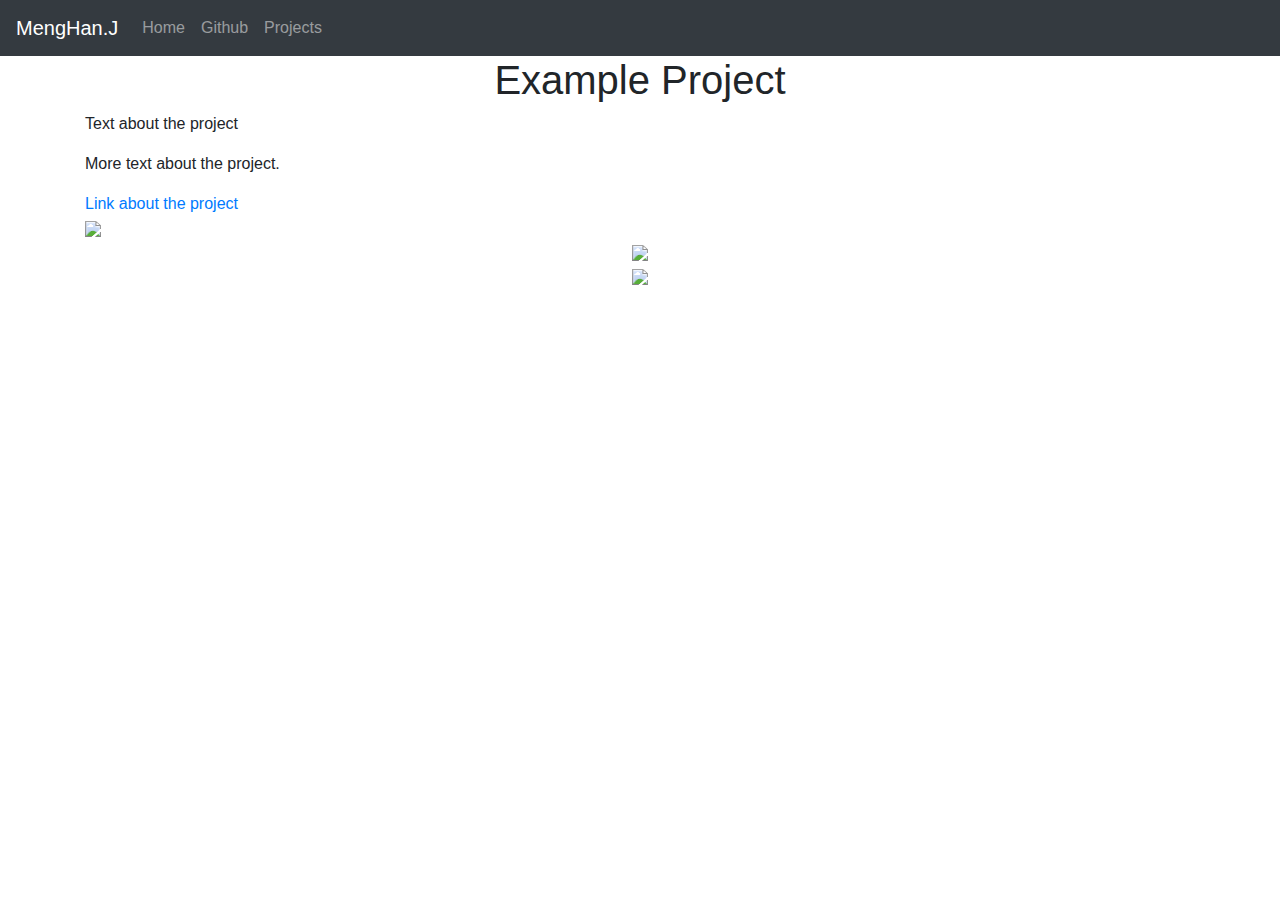
==== projects/cyoa.html @ 823e7ece "new file cyoa.html" ====
<!DOCTYPE html>
<html lang="en">

<head>
    <title class="owner-name">#</title>
    <meta charset="utf-8">
    <meta name="viewport" content="width=device-width, initial-scale=1">
    <link rel="stylesheet" href="https://stackpath.bootstrapcdn.com/bootstrap/4.3.1/css/bootstrap.min.css">
    <link href="https://fonts.googleapis.com/css?family=Montserrat" rel="stylesheet">
    <link rel="stylesheet" href="../style.css" type="text/css">
    <script src="https://code.jquery.com/jquery-3.3.1.slim.min.js"></script>
    <script src="https://cdnjs.cloudflare.com/ajax/libs/popper.js/1.14.7/umd/popper.min.js"></script>
    <script src="https://stackpath.bootstrapcdn.com/bootstrap/4.3.1/js/bootstrap.min.js"></script>

</head>

<body>

    <!-- Navbar -->

    <nav class="navbar navbar-expand-lg navbar-dark bg-dark">
        <a class="navbar-brand owner-name" href="#"></a>
        <button class="navbar-toggler" type="button" data-toggle="collapse" data-target="#navbarSupportedContent" aria-controls="navbarSupportedContent" aria-expanded="false" aria-label="Toggle navigation">
            <span class="navbar-toggler-icon"></span>
        </button>

        <div class="collapse navbar-collapse" id="navbarSupportedContent">
            <ul class="navbar-nav mr-auto">
                <li class="nav-item">
                    <a class="nav-link" href="../index.html">Home</a>
                </li>
                <li class="nav-item">
                    <a class="nav-link" href="#" id="github" target="_blank">Github</a>
                </li>
                <li class="nav-item">
                    <a class="nav-link" href="../index.html#projects">Projects</a>
                </li>
            </ul>
        </div>
    </nav>

    <!-- First Container -->
    <div class="container-fluid bg-1">
        <div class="container">

            <h1 class="margin text-center">Example Project</h1>
            <p>Text about the project</p>
            <p>More text about the project.</p>
            <a href="#">Link about the project</a><br>

            <!--EXAMPLE OF PREVIEW LINK-->
            <!--<a href="http://yourUserName.github.io/yourRepoName">Preview</a><br>-->
            <!--EXAMPLE OF GITHUB LINK-->
            <!--<a href="http://github.com/yourUserName/yourRepoName">Github</a><br>-->

            <img src="../img/avatar.png" class="img-fluid project-img">


            <div class="row">

                <!--
                <div class="col-sm-6">
                    Use this to...
                </div>
                <div class="col-sm-6">
                    ...make two columns
                </div>
                -->

            </div>

        </div>
    </div>



    <!-- Footer -->
    <footer class="container-fluid bg-4 text-center">
        <a href="#" target="_blank" id="fork"><img src="../img/fork.png"></a><br>
        <a href="https://hstatsep.github.io" target="_blank"><img src="https://hstatsep.github.io/img/hstatsep-logo-small.png" id="sep"></a>
    </footer>


    <script src="../script.js"></script>
</body>

</html>
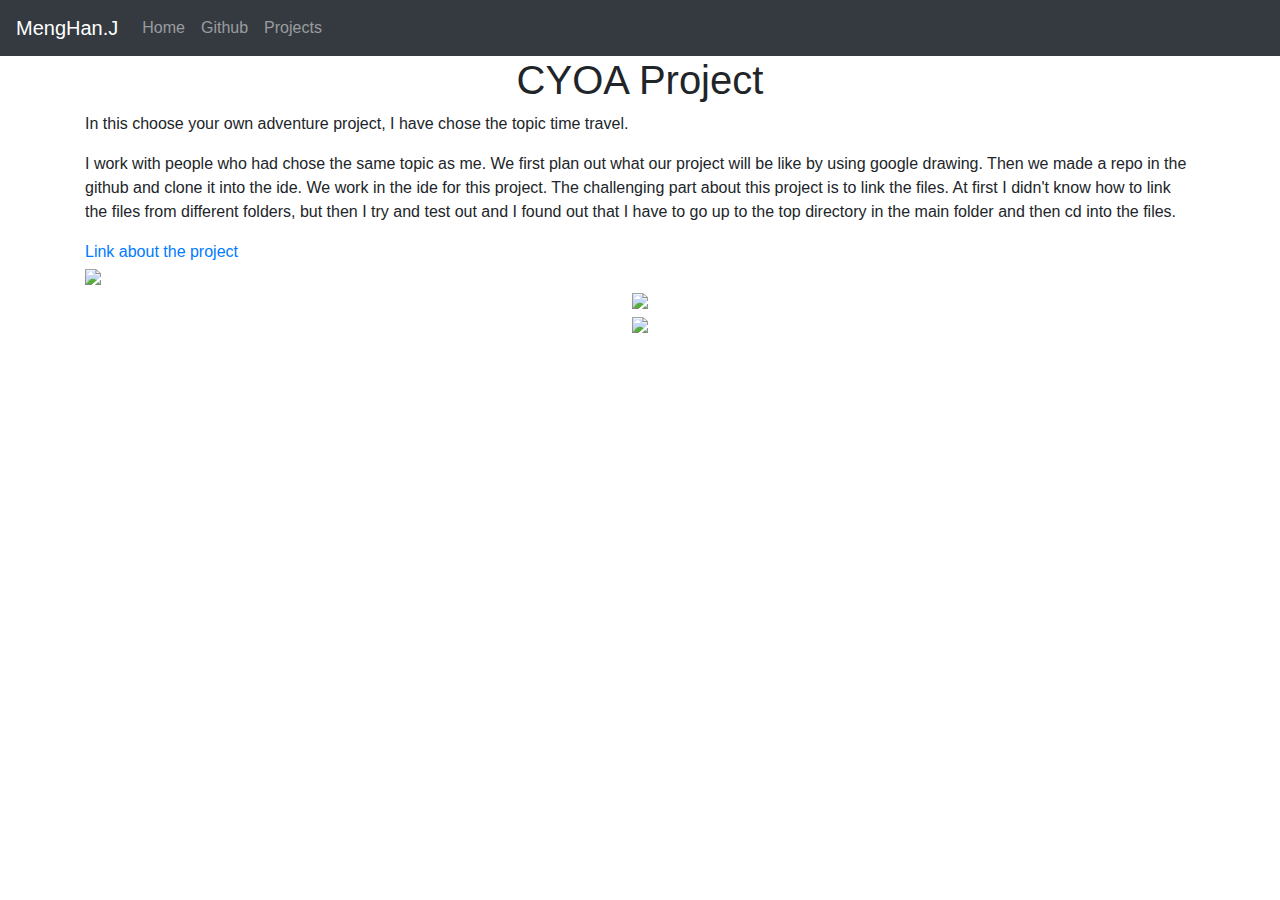
==== commit 03fd37c9: "complete context and reflection" ====
--- a/projects/cyoa.html
+++ b/projects/cyoa.html
@@ -43,9 +43,12 @@
     <div class="container-fluid bg-1">
         <div class="container">
 
-            <h1 class="margin text-center">Example Project</h1>
-            <p>Text about the project</p>
-            <p>More text about the project.</p>
+            <h1 class="margin text-center">CYOA Project</h1>
+            <p>In this choose your own adventure project, I have chose the topic time travel. <p>
+            <p>I work with people who had chose the same topic as me. We first plan out what our project will be like by using google drawing.
+            Then we made a repo in the github and clone it into the ide. We work in the ide for this project. The challenging part about this project 
+            is to link the files. At first I didn't know how to link the files from different folders, but then I try and test out and
+            I found out that I have to go up to the top directory in the main folder and then cd into the files.</p>
             <a href="#">Link about the project</a><br>
 
             <!--EXAMPLE OF PREVIEW LINK-->
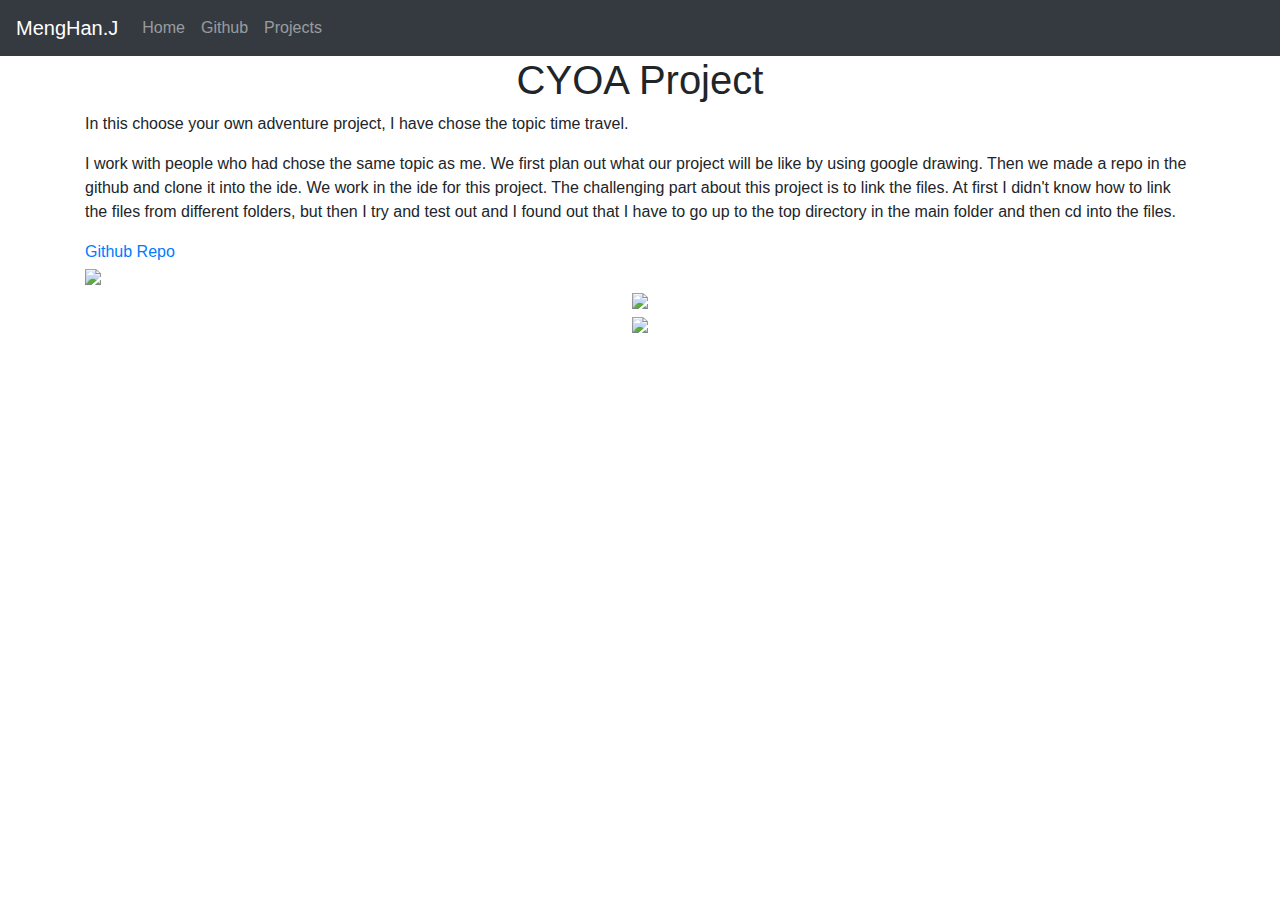
==== commit b05ac217: "add github repo link" ====
--- a/projects/cyoa.html
+++ b/projects/cyoa.html
@@ -49,12 +49,12 @@
             Then we made a repo in the github and clone it into the ide. We work in the ide for this project. The challenging part about this project 
             is to link the files. At first I didn't know how to link the files from different folders, but then I try and test out and
             I found out that I have to go up to the top directory in the main folder and then cd into the files.</p>
-            <a href="#">Link about the project</a><br>
+            <!--<a href="#">Link about the project</a><br>-->
 
             <!--EXAMPLE OF PREVIEW LINK-->
             <!--<a href="http://yourUserName.github.io/yourRepoName">Preview</a><br>-->
             <!--EXAMPLE OF GITHUB LINK-->
-            <!--<a href="http://github.com/yourUserName/yourRepoName">Github</a><br>-->
+            <a href="https://github.com/angelal4844/sep-10-time-travel-plan">Github Repo</a><br>
 
             <img src="../img/avatar.png" class="img-fluid project-img">
 
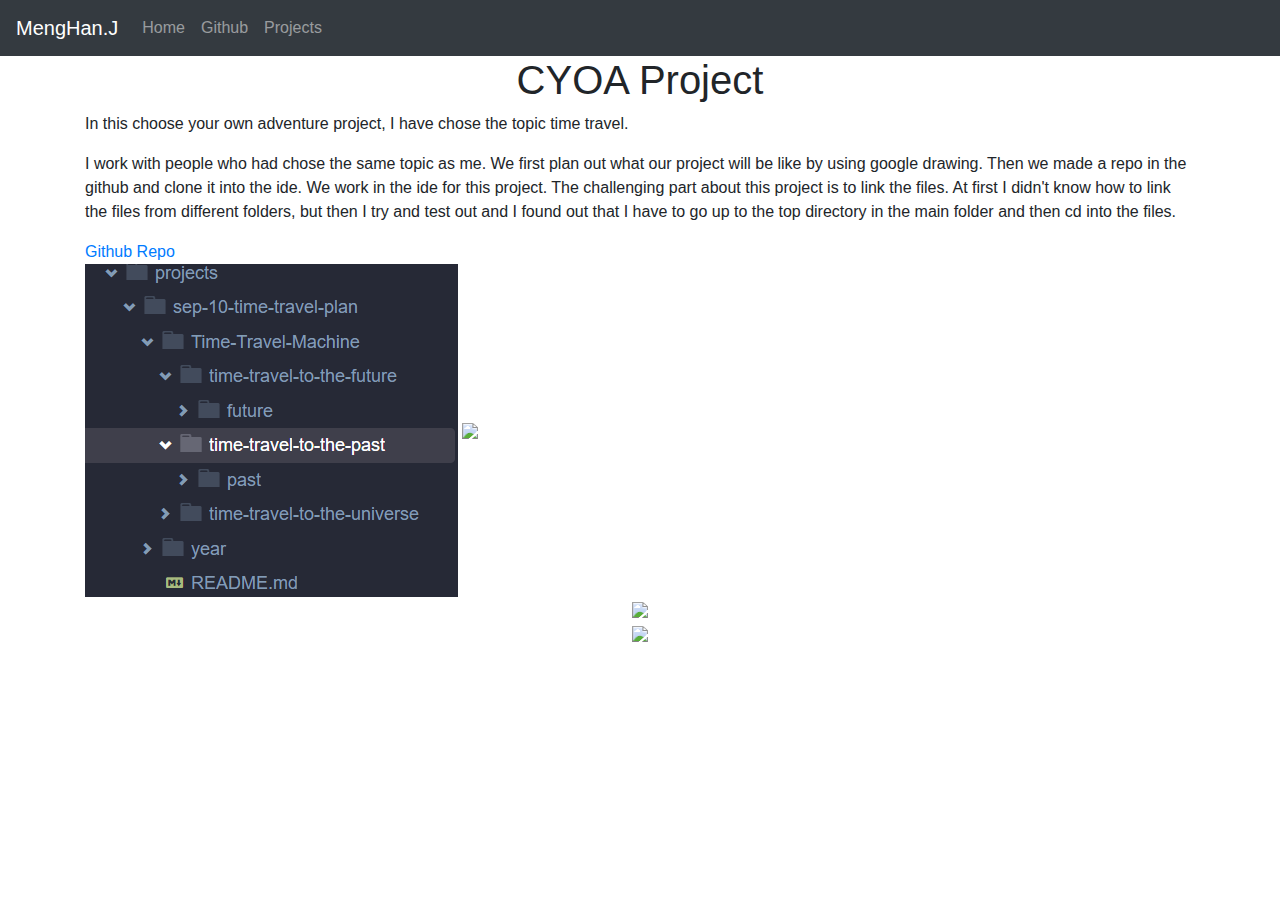
==== commit 71379466: "add cyoa plan and change cyoa image link" ====
--- a/projects/cyoa.html
+++ b/projects/cyoa.html
@@ -56,8 +56,8 @@
             <!--EXAMPLE OF GITHUB LINK-->
             <a href="https://github.com/angelal4844/sep-10-time-travel-plan">Github Repo</a><br>
 
-            <img src="../img/avatar.png" class="img-fluid project-img">
-
+            <img src="../img/cyoa.png" class="img-fluid project-img">
+            <img src="../img/cyoaplan.png" class="img-fluid project-img">
 
             <div class="row">
 
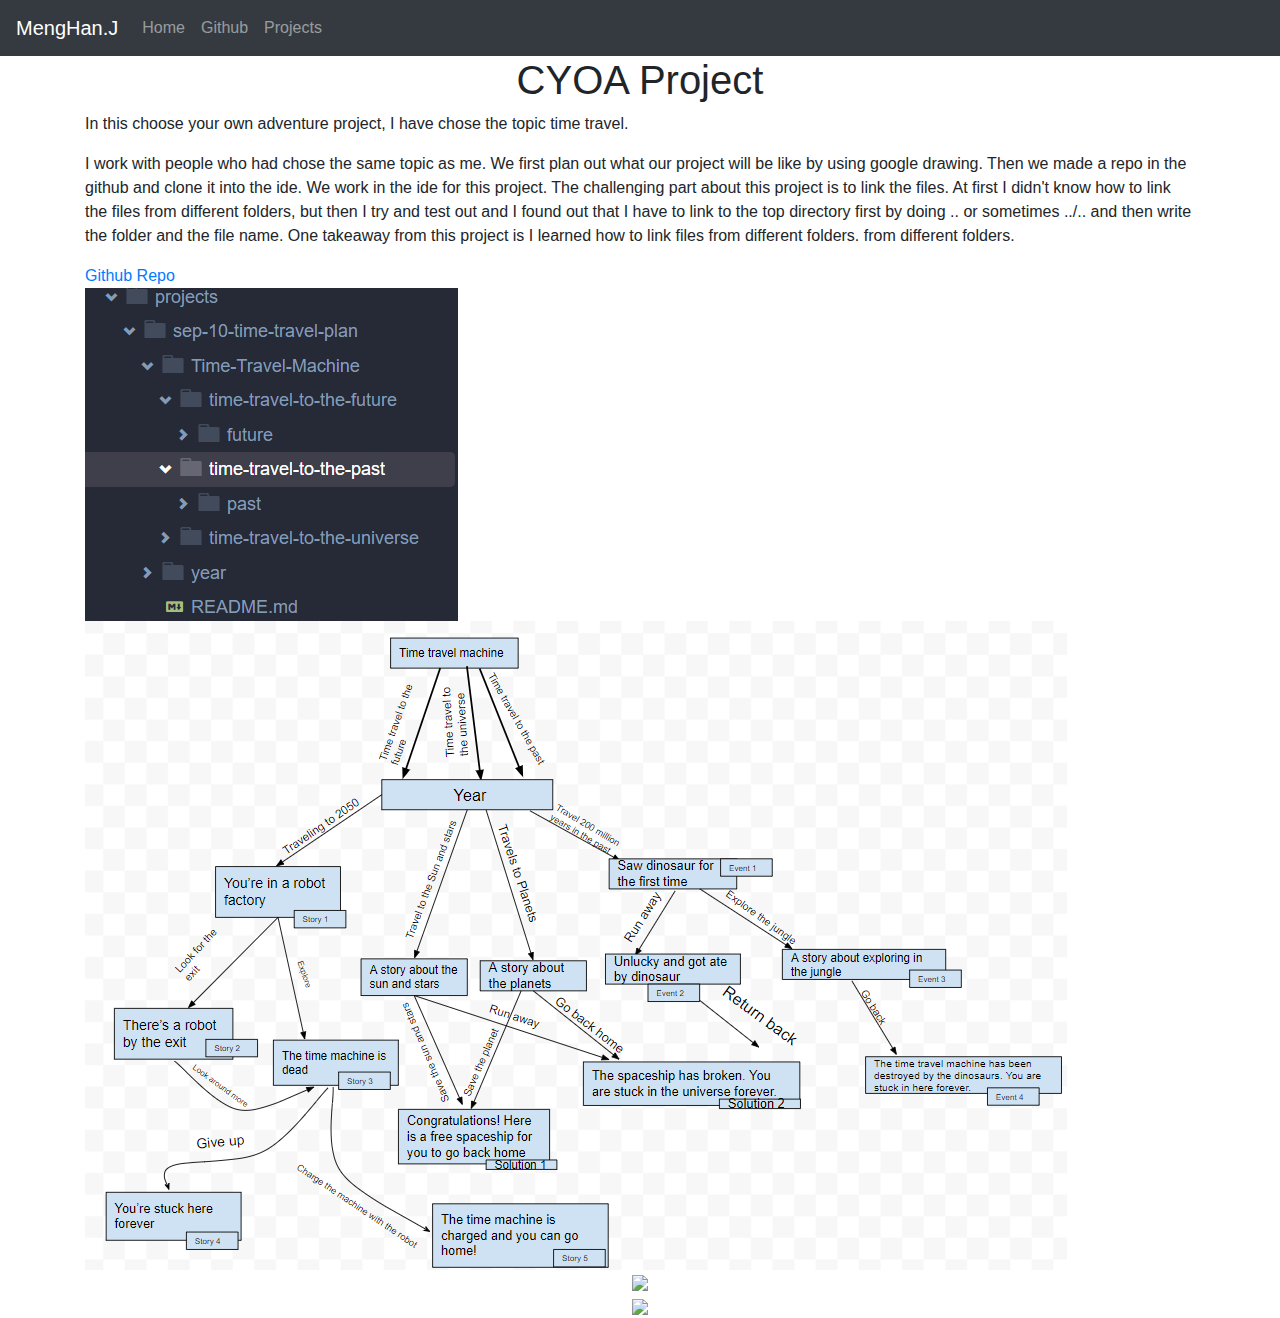
==== commit 520d2c5e: "edit cyoa context and reflection" ====
--- a/projects/cyoa.html
+++ b/projects/cyoa.html
@@ -48,7 +48,9 @@
             <p>I work with people who had chose the same topic as me. We first plan out what our project will be like by using google drawing.
             Then we made a repo in the github and clone it into the ide. We work in the ide for this project. The challenging part about this project 
             is to link the files. At first I didn't know how to link the files from different folders, but then I try and test out and
-            I found out that I have to go up to the top directory in the main folder and then cd into the files.</p>
+            I found out that I have to link to the top directory first by doing .. or sometimes ../.. and then write the folder and the file name. One takeaway from this project 
+            is I learned how to link files from different folders.
+            from different folders.</p>
             <!--<a href="#">Link about the project</a><br>-->
 
             <!--EXAMPLE OF PREVIEW LINK-->
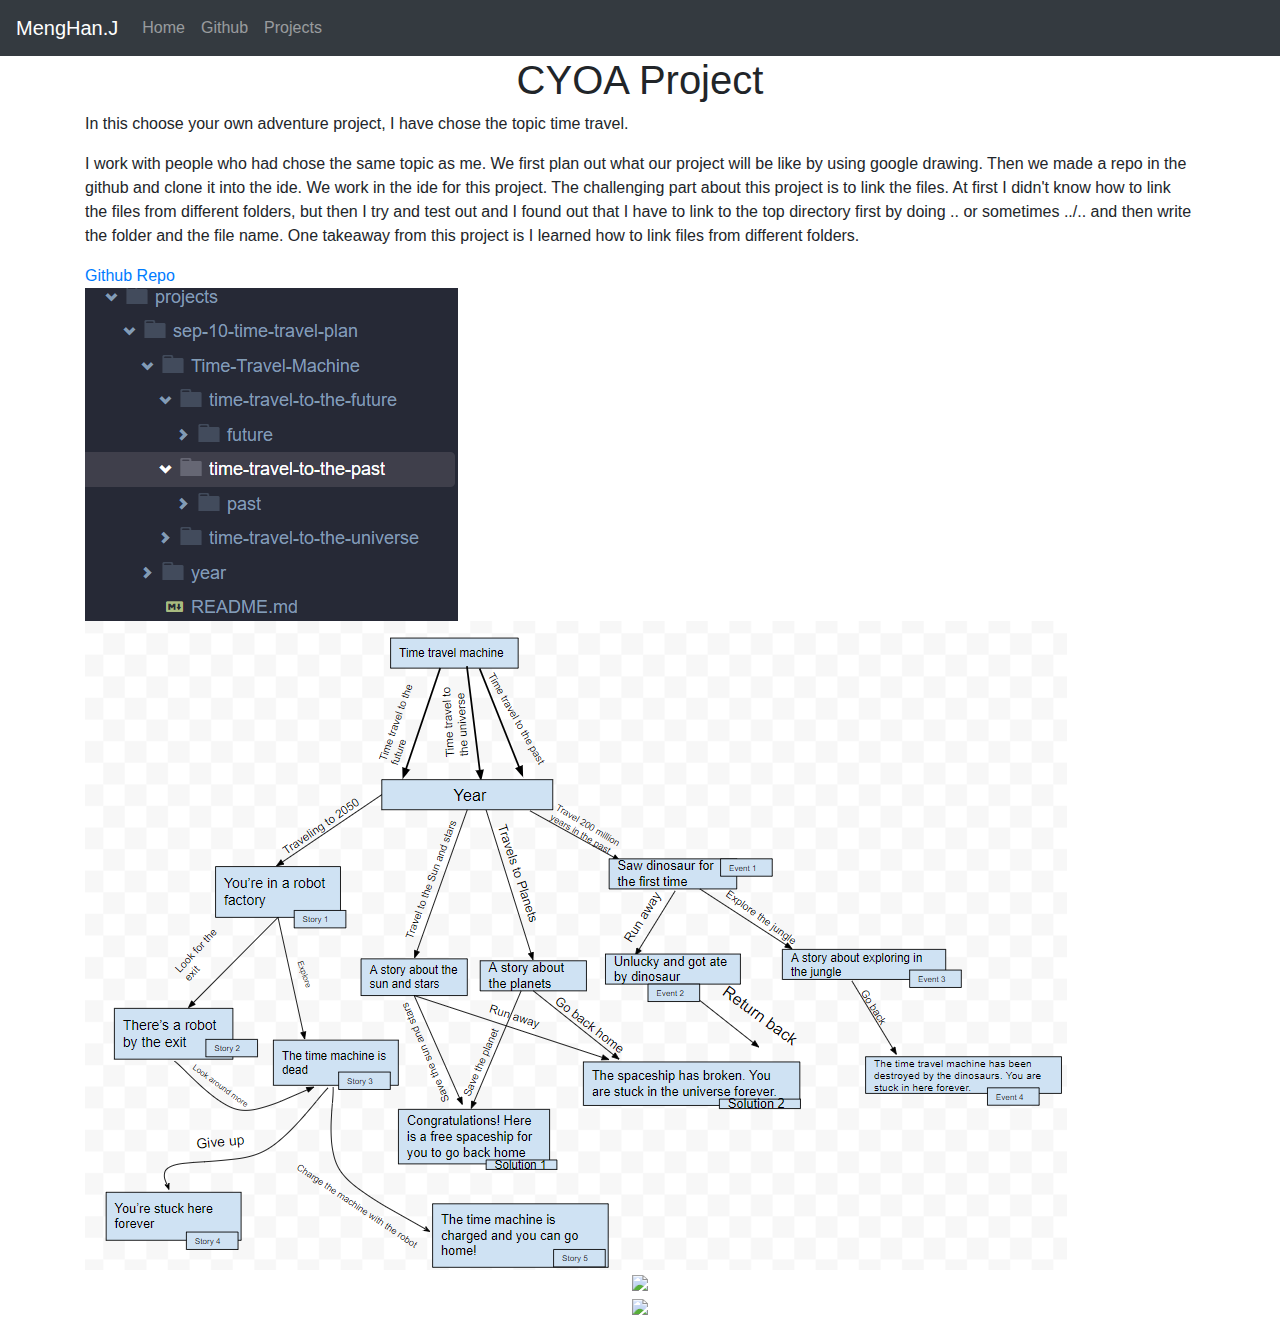
==== commit 3e8b22fb: "edit cyoa.html" ====
--- a/projects/cyoa.html
+++ b/projects/cyoa.html
@@ -49,8 +49,7 @@
             Then we made a repo in the github and clone it into the ide. We work in the ide for this project. The challenging part about this project 
             is to link the files. At first I didn't know how to link the files from different folders, but then I try and test out and
             I found out that I have to link to the top directory first by doing .. or sometimes ../.. and then write the folder and the file name. One takeaway from this project 
-            is I learned how to link files from different folders.
-            from different folders.</p>
+            is I learned how to link files from different folders.</p>
             <!--<a href="#">Link about the project</a><br>-->
 
             <!--EXAMPLE OF PREVIEW LINK-->
